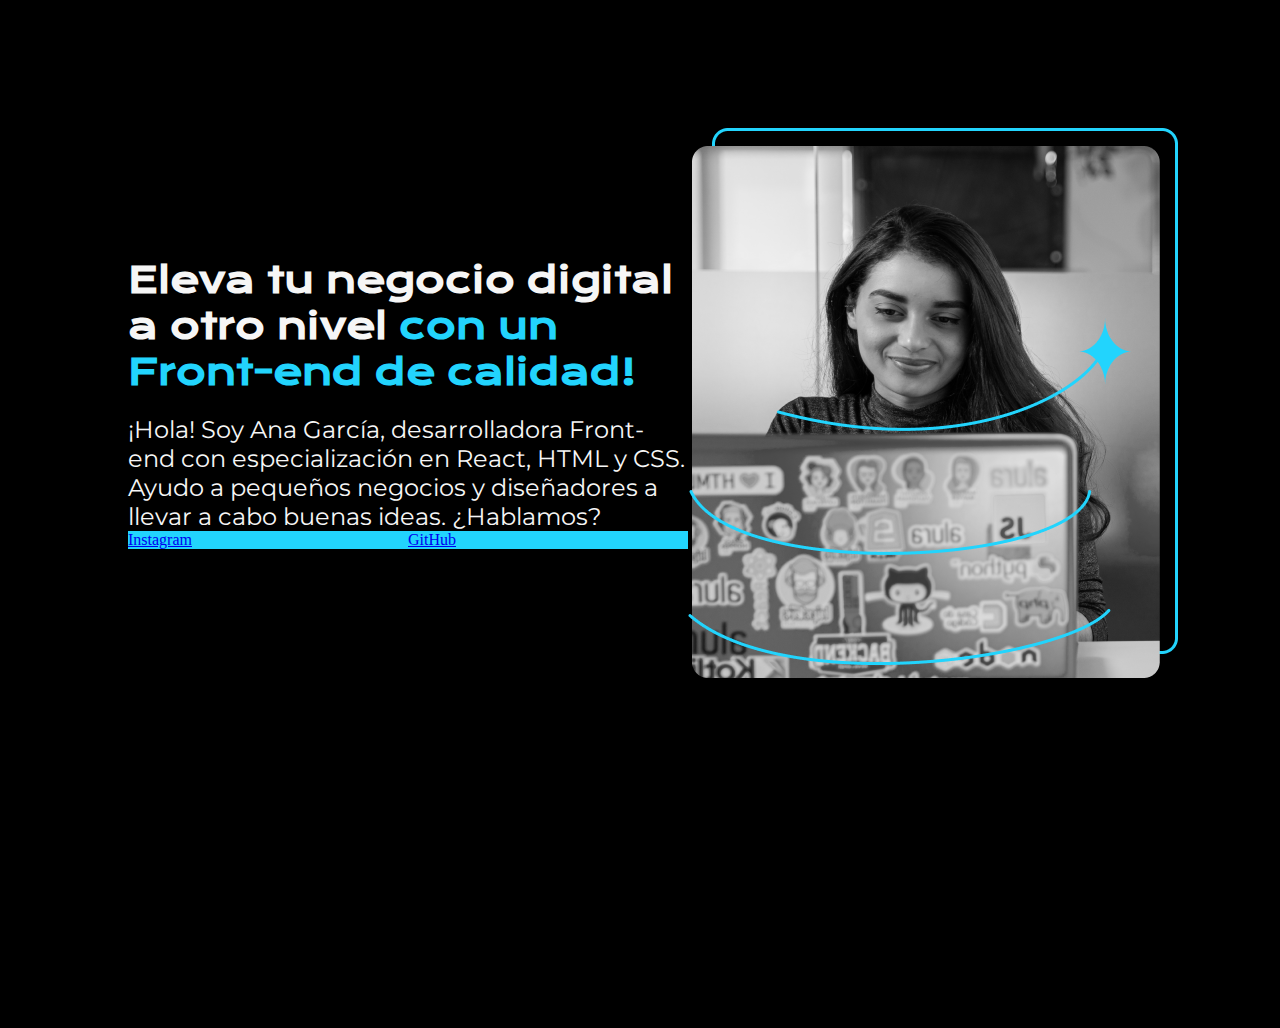
==== portafolio/index.html @ 00a03b74 "some pjs" ====
<!DOCTYPE html>
<html lang="es">
  <head>
    <meta charset="UTF-8" />
    <meta name="viewport" content="width=device-width, initial-scale=1.0" />
    <title>Portafolio</title>
    <link rel="stylesheet" href="style.css" />
  </head>
  <body>
    <header></header>
    <main class="presentacion">
      <section class="presentacion__contenido">
        <h1 class="presentacion__contenido__titulo">
          Eleva tu negocio digital a otro nivel
          <strong class="titulo-destacado">con un Front-end de calidad!</strong>
        </h1>
        <p class="presentacion__contenido__texto">
          ¡Hola! Soy Ana García, desarrolladora Front-end con especialización en
          React, HTML y CSS. Ayudo a pequeños negocios y diseñadores a llevar a
          cabo buenas ideas. ¿Hablamos?
        </p>
        <div class="presentacion__enlaces">
          <a class="presentacion__enlaces__link" href="#">Instagram</a>
          <a class="presentacion__enlaces__link"" href="#">GitHub</a>
        </div>
      </section>
      <img src="Imagem.png" alt="imagen Ana" />
    </main>
  </body>
</html>
---- portafolio/style.css ----
@import url("https://fonts.googleapis.com/css2?family=Krona+One&family=Montserrat:ital,wght@0,100..900;1,100..900&display=swap");

* {
  margin: 0;
  padding: 0;
}

body {
  background-color: #000;
  color: #f6f6f6;
  height: 100vh;
  box-sizing: border-box;
}

strong {
  color: #22d4fd;
}

.titulo-destacado {
  color: #22d4fd;
}

.presentacion {
  display: flex;
  /* flex-direction: column; */
  align-items: center;
  margin: 10%;
  justify-content: space-between;
}
.presentacion__contenido {
  width: 615px;
}

.presentacion__contenido__titulo {
  font-size: 36px;
  font-family: "Krona One", sans-serif;
  margin-bottom: 20px;
}

.presentacion__contenido__texto {
  font-size: 24px;
  font-family: "Montserrat", sans-serif;
}

.presentacion__enlaces {
  display: flex;
  justify-content: space-between;
}

.presentacion__enlaces__link {
  width: 280px;
  background-color: #22d4fd;
}
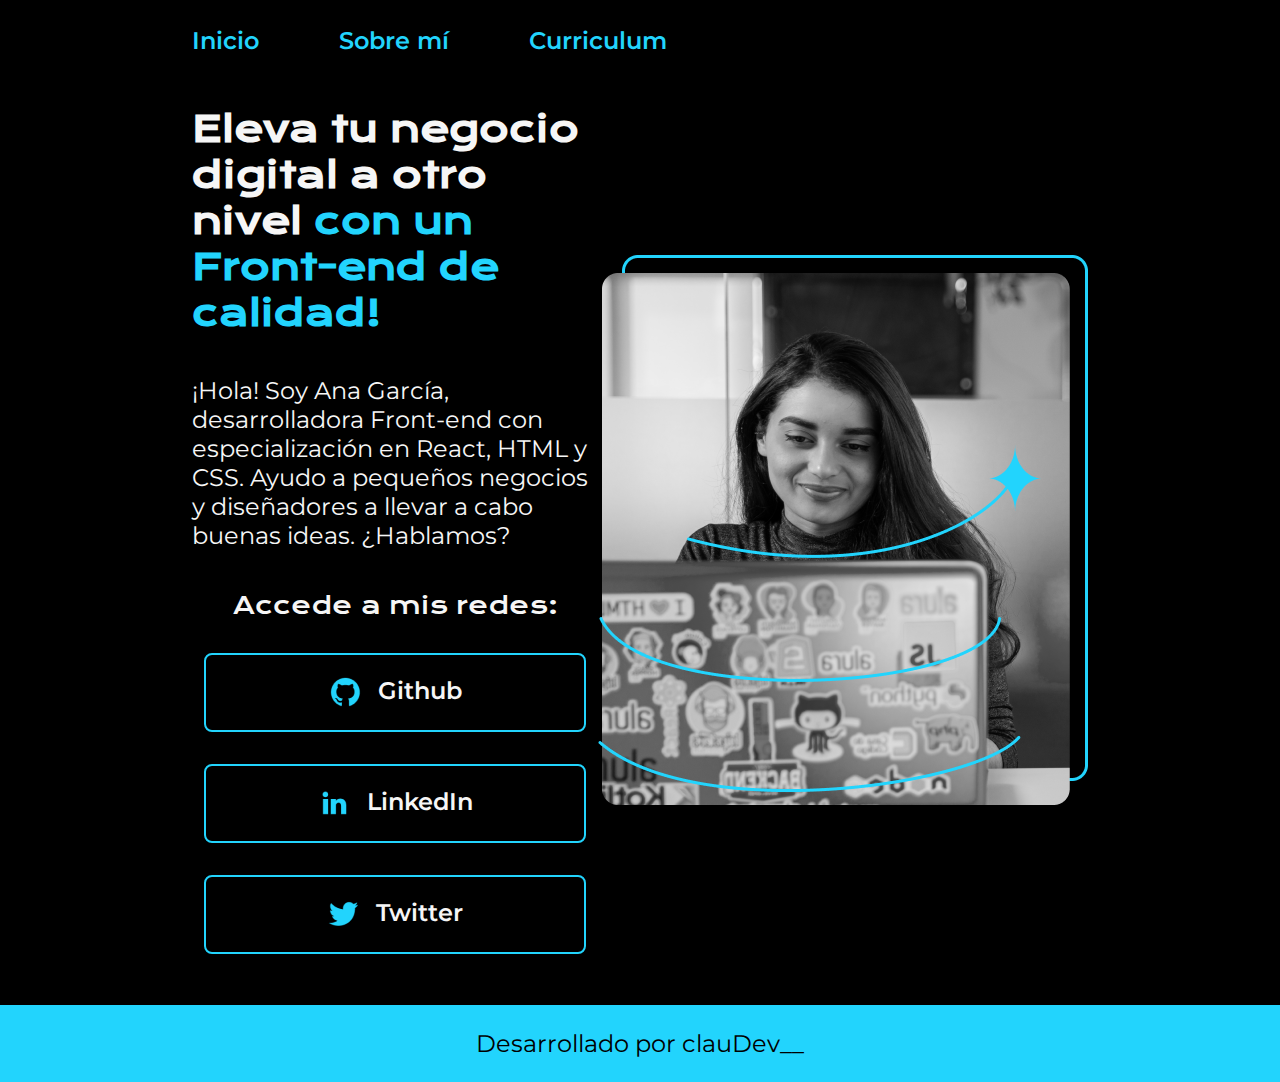
==== commit 7fb60321: "interfaces about, curriculum, estilos" ====
--- a/portafolio/index.html
+++ b/portafolio/index.html
@@ -4,10 +4,16 @@
     <meta charset="UTF-8" />
     <meta name="viewport" content="width=device-width, initial-scale=1.0" />
     <title>Portafolio</title>
-    <link rel="stylesheet" href="style.css" />
+    <link rel="stylesheet" href="styles/style.css" />
   </head>
   <body>
-    <header></header>
+    <header class="header">
+      <nav class="header__menu">
+          <a class="header__menu__link" href="index.html">Inicio</a>
+          <a class="header__menu__link" href="about.html">Sobre mí</a>
+          <a class="header__menu__link" href="curriculum.html">Curriculum</a>
+      </nav>
+    </header>
     <main class="presentacion">
       <section class="presentacion__contenido">
         <h1 class="presentacion__contenido__titulo">
@@ -19,12 +25,20 @@
           React, HTML y CSS. Ayudo a pequeños negocios y diseñadores a llevar a
           cabo buenas ideas. ¿Hablamos?
         </p>
+
         <div class="presentacion__enlaces">
-          <a class="presentacion__enlaces__link" href="#">Instagram</a>
-          <a class="presentacion__enlaces__link"" href="#">GitHub</a>
+          <h2 class="presentacion__enlaces__subtitulo"">Accede a mis redes: </h2>
+          <a class="presentacion__enlaces__link" href="#"><img src="assets/github.png" alt="icono github">Github</a>
+          <a class="presentacion__enlaces__link"" href="#"><img src="assets/linkedin.png" alt="icono linkedin">LinkedIn</a>
+          <a class="presentacion__enlaces__link"" href="#"><img src="assets/twitter.png" alt="icono twitter">Twitter</a>
         </div>
+
       </section>
-      <img src="Imagem.png" alt="imagen Ana" />
+      <img src="assets/Imagem.png" alt="imagen Ana" />
+
     </main>
+    <footer class="footer">
+      <p>Desarrollado por clauDev__</p>
+    </footer>
   </body>
 </html>
--- a/portafolio/styles/style.css
+++ b/portafolio/styles/style.css
@@ -0,0 +1,116 @@
+@import url("https://fonts.googleapis.com/css2?family=Krona+One&family=Montserrat:ital,wght@0,100..900;1,100..900&display=swap");
+
+* {
+  margin: 0;
+  padding: 0;
+}
+
+body {
+  background-color: #000;
+  color: #f6f6f6;
+  /* height: 100vh; */
+  box-sizing: border-box;
+}
+
+.header {
+  padding: 2% 0% 0% 15%;
+  display: flex;
+  justify-content: space-between;
+}
+
+.header__menu {
+  display: flex;
+  gap: 80px;
+}
+
+.header__menu__link {
+  color: #22d4fd;
+  text-decoration: none;
+  font-size: 24px;
+  /* padding: 10px 15px; */
+  font-weight: 600;
+  font-family: "Montserrat", sans-serif;
+  /* display: flex; */
+}
+
+.header__menu__link:hover {
+  color: #f6f6f6;
+}
+
+.presentacion {
+  display: flex;
+  align-items: center;
+  /* margin: 10% 15%; */
+  padding: 4% 15%;
+  justify-content: space-between;
+}
+.presentacion__contenido {
+  width: 615px;
+  display: flex;
+  flex-direction: column;
+  gap: 40px;
+}
+
+.presentacion__contenido__titulo {
+  font-size: 36px;
+  font-family: "Krona One", sans-serif;
+  /* margin: 20px; */
+}
+
+.titulo-destacado {
+  color: #22d4fd;
+}
+
+.presentacion__contenido__texto {
+  font-size: 24px;
+  font-family: "Montserrat", sans-serif;
+  /* padding: 13px;
+  margin: 37px 0; */
+}
+
+.presentacion__enlaces {
+  display: flex;
+  justify-content: space-between;
+  flex-direction: column;
+  align-items: center;
+  gap: 32px;
+}
+
+.presentacion__enlaces__subtitulo {
+  font-family: "Krona One", sans-serif;
+  font-size: 24px;
+  font-weight: 400;
+}
+
+.presentacion__enlaces__link {
+  width: 378px;
+  /* background-color: #22d4fd; */
+  text-align: center;
+  padding: 21.5px 0;
+  border: 2px solid #22d4fd;
+  border-radius: 8px;
+  font-family: "Montserrat", sans-serif;
+  font-size: 24px;
+  font-weight: 600;
+  text-decoration: none;
+  color: #f6f6f6;
+  display: flex;
+  justify-content: center;
+  gap: 16px;
+}
+
+.presentacion__enlaces__link:hover {
+  background-color: #272727;
+  border: 2px solid #22d4fd;
+  cursor: pointer;
+}
+
+.footer {
+  background-color: #22d4fd;
+  padding: 24px;
+  color: #000;
+  text-align: center;
+  font-family: "Montserrat", sans-serif;
+  font-size: 24px;
+  font-weight: 400;
+}
